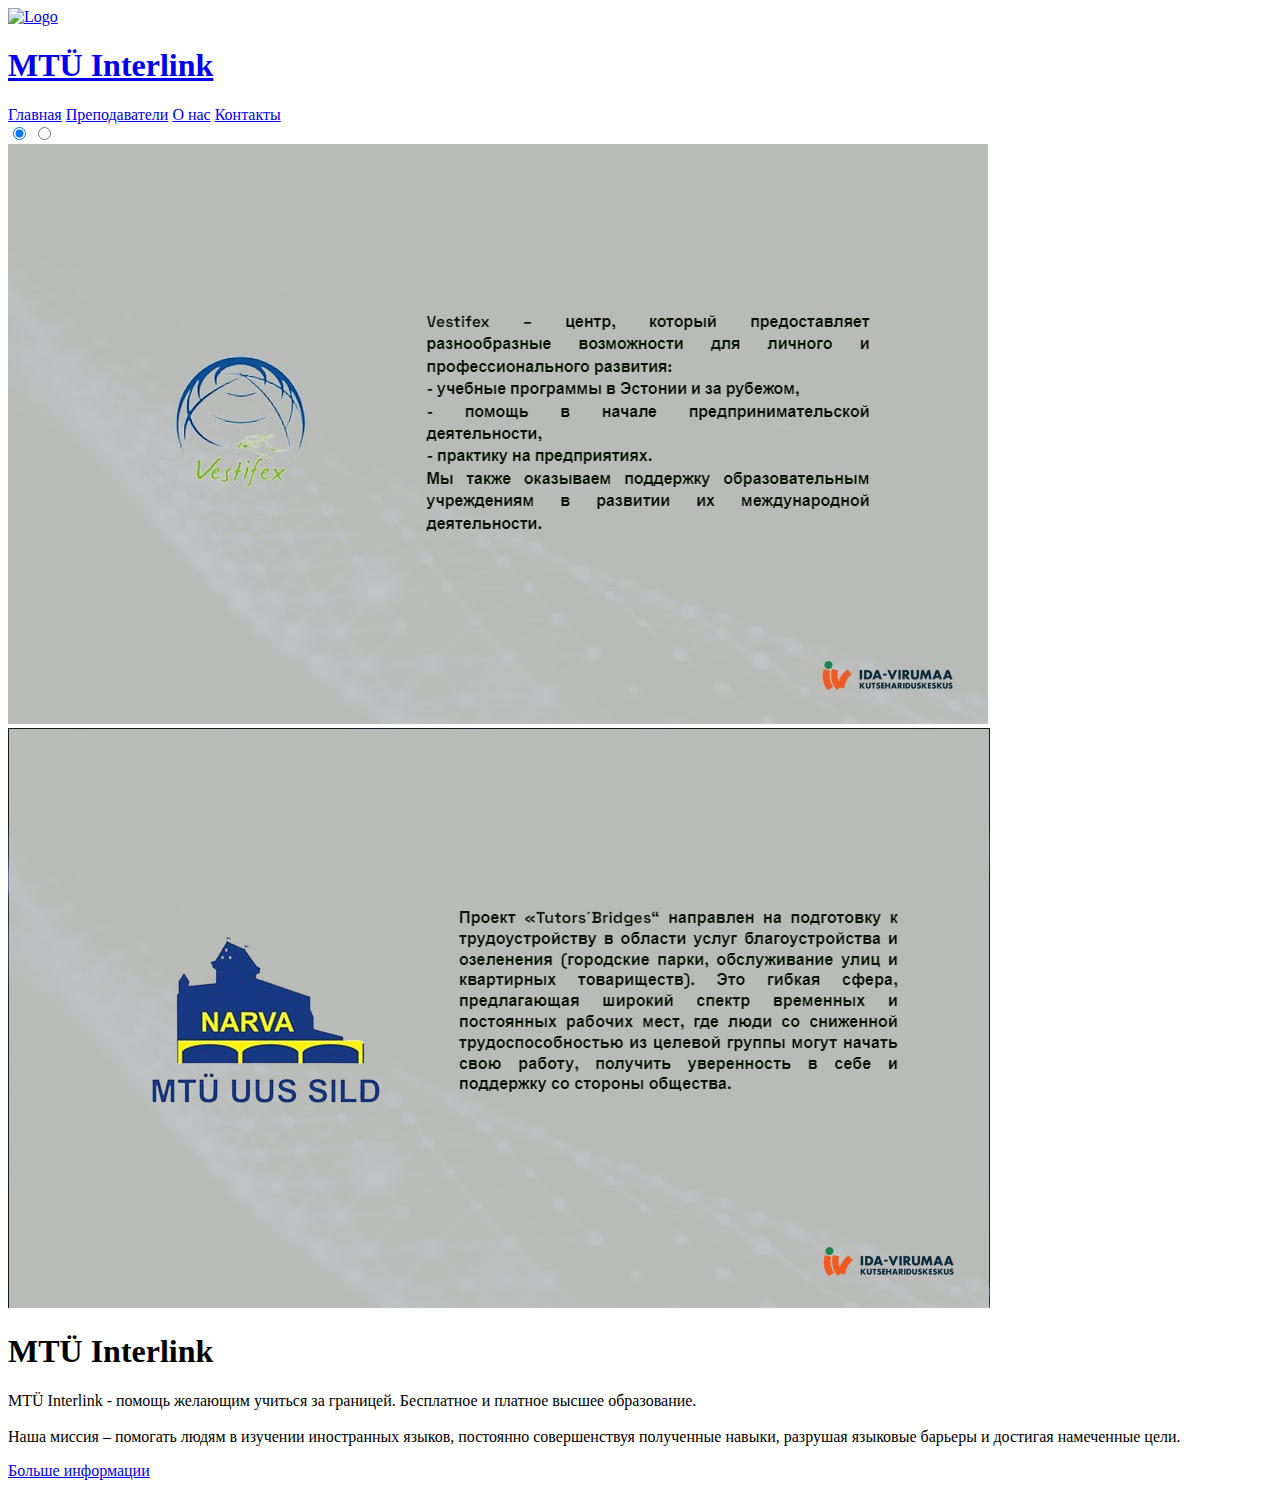
==== index.html @ 2bd883a9 "Create index.html" ====
<!DOCTYPE html>
<html lang="en">
<head>
    <meta charset="UTF-8">
    <meta http-equiv="X-UA-Compatible" content="IE=edge">
    <meta name="viewport" content="width=device-width, initial-scale=1.0">
    <link href="https://fonts.googleapis.com/css2?family=Space+Grotesk:wght@300&display=swap" rel="stylesheet">
    <link rel="stylesheet" href="home.css">
    <title>Home</title>
</head>
<body>
    <div class="page">
        <header class="header">
            <div class="container">
                <div class="header_inner">
                    <a href="home.html" class="logo_link"><div id="logo">
                        <img src="Logo Daniil Gavrilin.svg" alt="Logo" id="logo">
                        <h1 id="logo_text">MTÜ Interlink</h1>
                    </div></a>

                    <nav class="nav">
                        <a href="home.html" id="navigator_links">Главная</a>
                        <a href="teacher.html" class="navigator_links">Преподaватели</a>
                        <a href="about.html" class="navigator_links">О нас</a>
                        <a href="contact.html" class="navigator_links">Контакты</a>
                    </nav>
                </div>
            </div>
        </header>

        <div class="container">
            <div class="content_block">
                <div class="slidershow_middle">

                    <div class="slides">
                        <input type="radio" name="r" id="r1" checked>
                        <input type="radio" name="r" id="r2">
                        <div class="slide s1">
                            <img src="img/vestifex.jpg" alt="vestifex">
                        </div>
                        <div class="slide">
                            <img src="img/uussild.png" alt="uussild">
                        </div>
                    </div>
                    
                    <div class="navigation">
                        <label for="r1" class="bar"></label>
                        <label for="r2" class="bar"></label>
                    </div>
                </div>

                <h1 class="text_title">MTÜ Interlink</h1>

                <div id="text_center"><p>MTÜ Interlink - помощь желающим учиться за границей. Бесплатное и платное высшее образование.<br><br>
                     Наша миссия – помогать людям в изучении иностранных языков, постоянно совершенствуя полученные навыки, разрушая языковые барьеры и достигая намеченные цели.</p></div>

                <div class="button">
                    <a href="more.html" class="button_text">Больше информации</a>
                </div>
            </div>
        </div>    
        <footer class="footer">
        </footer>
    </div>
    
</body>
</html>
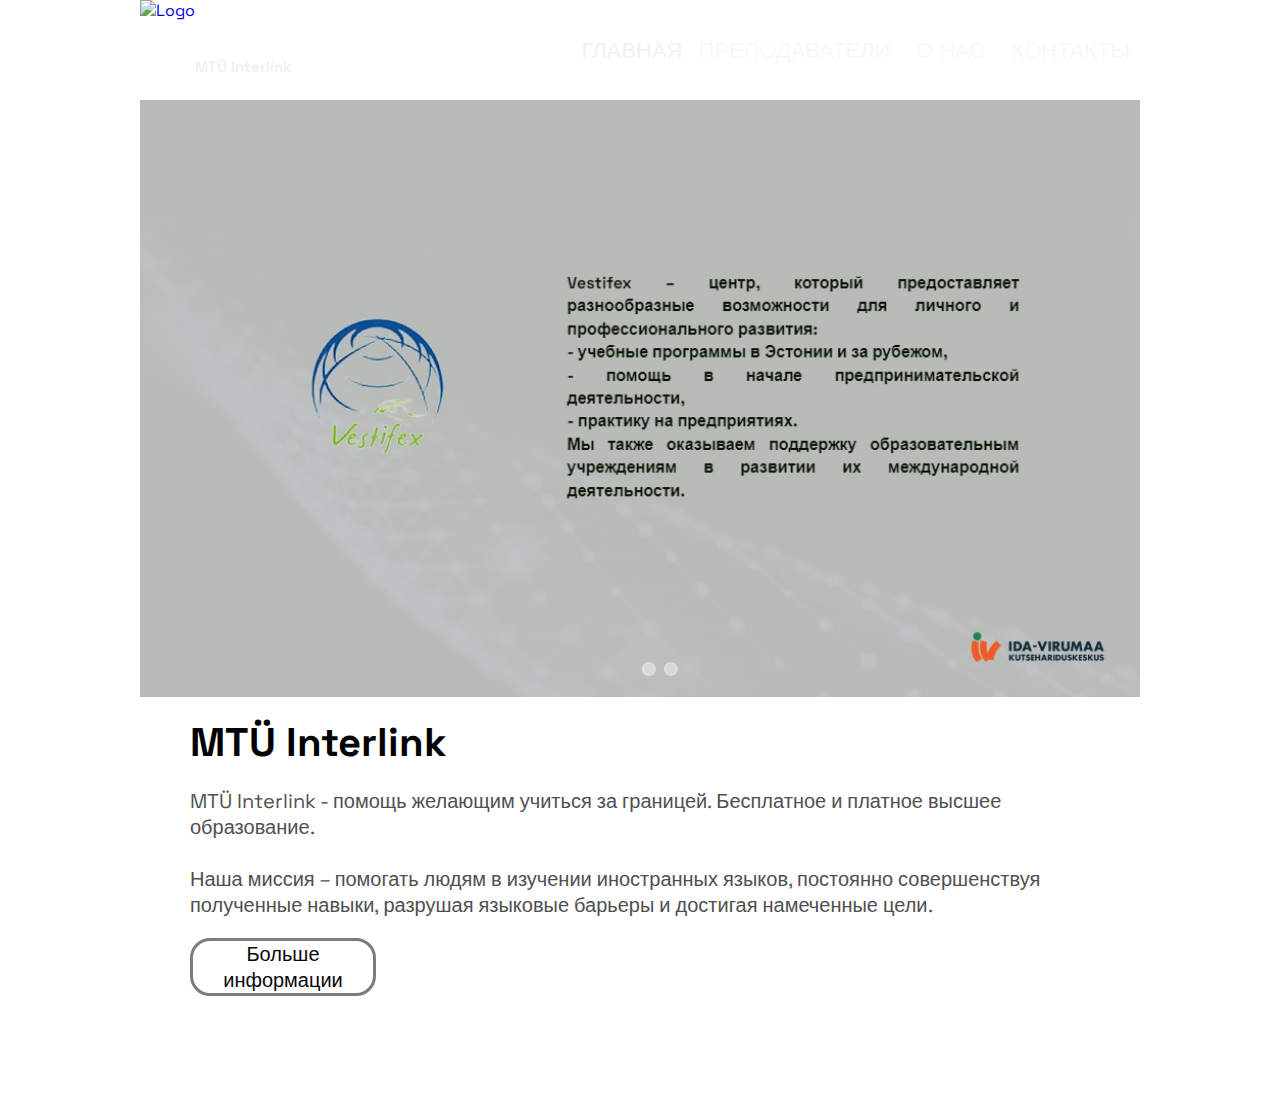
==== commit e55db615: "Update index.html" ====
--- a/index.html
+++ b/index.html
@@ -5,7 +5,7 @@
     <meta http-equiv="X-UA-Compatible" content="IE=edge">
     <meta name="viewport" content="width=device-width, initial-scale=1.0">
     <link href="https://fonts.googleapis.com/css2?family=Space+Grotesk:wght@300&display=swap" rel="stylesheet">
-    <link rel="stylesheet" href="home.css">
+    <link rel="stylesheet" href="../css/home.css">
     <title>Home</title>
 </head>
 <body>
--- a/css/home.css
+++ b/css/home.css
@@ -0,0 +1,211 @@
+* {
+    padding: 0;
+    margin: 0;
+}
+
+body {
+    font-family: 'Space Grotesk', sans-serif;
+    background: url(img/image.png);
+}
+
+.page {
+    display: flex;
+    overflow: hidden;
+    flex-direction: column;
+    min-height: 100vh;
+}
+
+.container {
+    width: 100%;
+    max-width: 1000px;
+    margin: 0 auto;
+}
+
+.header {
+    height: 100px;
+    top: 0;
+    left: 0;
+    right: 0;
+    z-index: 1000;
+}
+
+.header_inner {
+    display: flex;
+    justify-content: space-between;
+    align-items: center;
+}
+
+#logo {
+    height: 100px;
+
+    display: flex;
+    justify-content: space-between;
+    cursor: pointer;
+}
+
+#logo_text {
+    margin-top: 57px;
+
+    color: #f2f2f2;
+    font-size: 15px;
+}
+
+.logo_link {
+    text-decoration: none;
+}
+
+.nav {
+    text-transform: uppercase;
+    font-size: 22px;
+}
+
+#navigator_links {
+    text-decoration: none;
+    color: #f2f2f2;
+    position: relative;
+}
+
+.navigator_links {
+    margin: 0 10px 0;
+    text-decoration: none;
+    color: #f2f2f2;
+    opacity: .5;
+    position: relative;
+    transition: all .4s ease;
+}
+
+
+
+.navigator_links:after {
+    display: block;
+    width: 100%;
+    height: 2px;
+    background-color: #f2f2f2;
+    opacity: 0;
+    position: absolute;
+    top: 100%;
+    left: 0;
+    z-index: 1;
+    transition: all .4s ease;
+}
+
+.navigator_links:hover {
+    opacity: 1;
+}
+
+.content_block {
+    background-color: rgb(255, 255, 255);
+    height: 100vh;
+    overflow: hidden;
+}
+
+.slider {
+    width: 1000px;
+    height: 480px;
+    overflow: hidden;
+}
+
+.middle {
+    position: relative;
+}
+
+.navigation{
+    position: absolute;
+    margin-top: -3%;
+    left: 50%;
+    transform: translateX(-5%);
+    display: flex;
+}
+
+.bar {
+    margin: 4px;
+    height: 10px;
+    width: 10px;
+    border: 2px solid #fff;
+    cursor: pointer;
+    background-color: #f2f2f2;
+    opacity: .5;
+    border-radius: 20px;
+    transition: 0.4s;
+}
+
+input[name="r"]{
+    position: absolute;
+    visibility: hidden;
+}
+
+.bar:hover {
+    opacity: 1;
+    transform: scale(1.1);
+}
+
+.slides {
+    width: 400%;
+    height: 100%;
+    display: flex;
+}
+
+.slide {
+    width: 25%;
+    transition: all .6s ease;
+}
+
+.text_title {
+    color: rgb(0, 0, 0);
+    font-size: 40px;
+    margin: 20px 50px 0;
+}
+
+.slide img {
+    width: 100%;
+    height: 100%;
+}
+
+#r1:checked ~ .s1 {
+    margin-left: 0;
+}
+
+#r2:checked ~ .s1 {
+    margin-left: -25%;
+}
+
+.footer {
+    margin-top: auto;
+    height: 100px;
+}
+
+.title {
+    font-size: 30px;
+    color: #f2f2f2;
+}
+
+#text_center {
+    color: #505050;
+    margin: 20px 50px 0;
+    font-size: 20px;
+}
+
+.button {
+    border: solid 3px #7c7c7c;
+    border-radius: 20px;
+    margin: 20px 50px 0;
+    width: 180px;
+    transition: all .1s linear;
+}
+
+.button:hover {
+    background-color: #7c7c7c;
+}
+
+.button_text {
+    display: block;
+    text-align: center;
+    color: #080808;
+    font-size: 20px;
+    text-decoration: none;
+    transition: color 0.6s linear
+}
+
+.button_text:hover {
+    color: #f2f2f2;
+}
